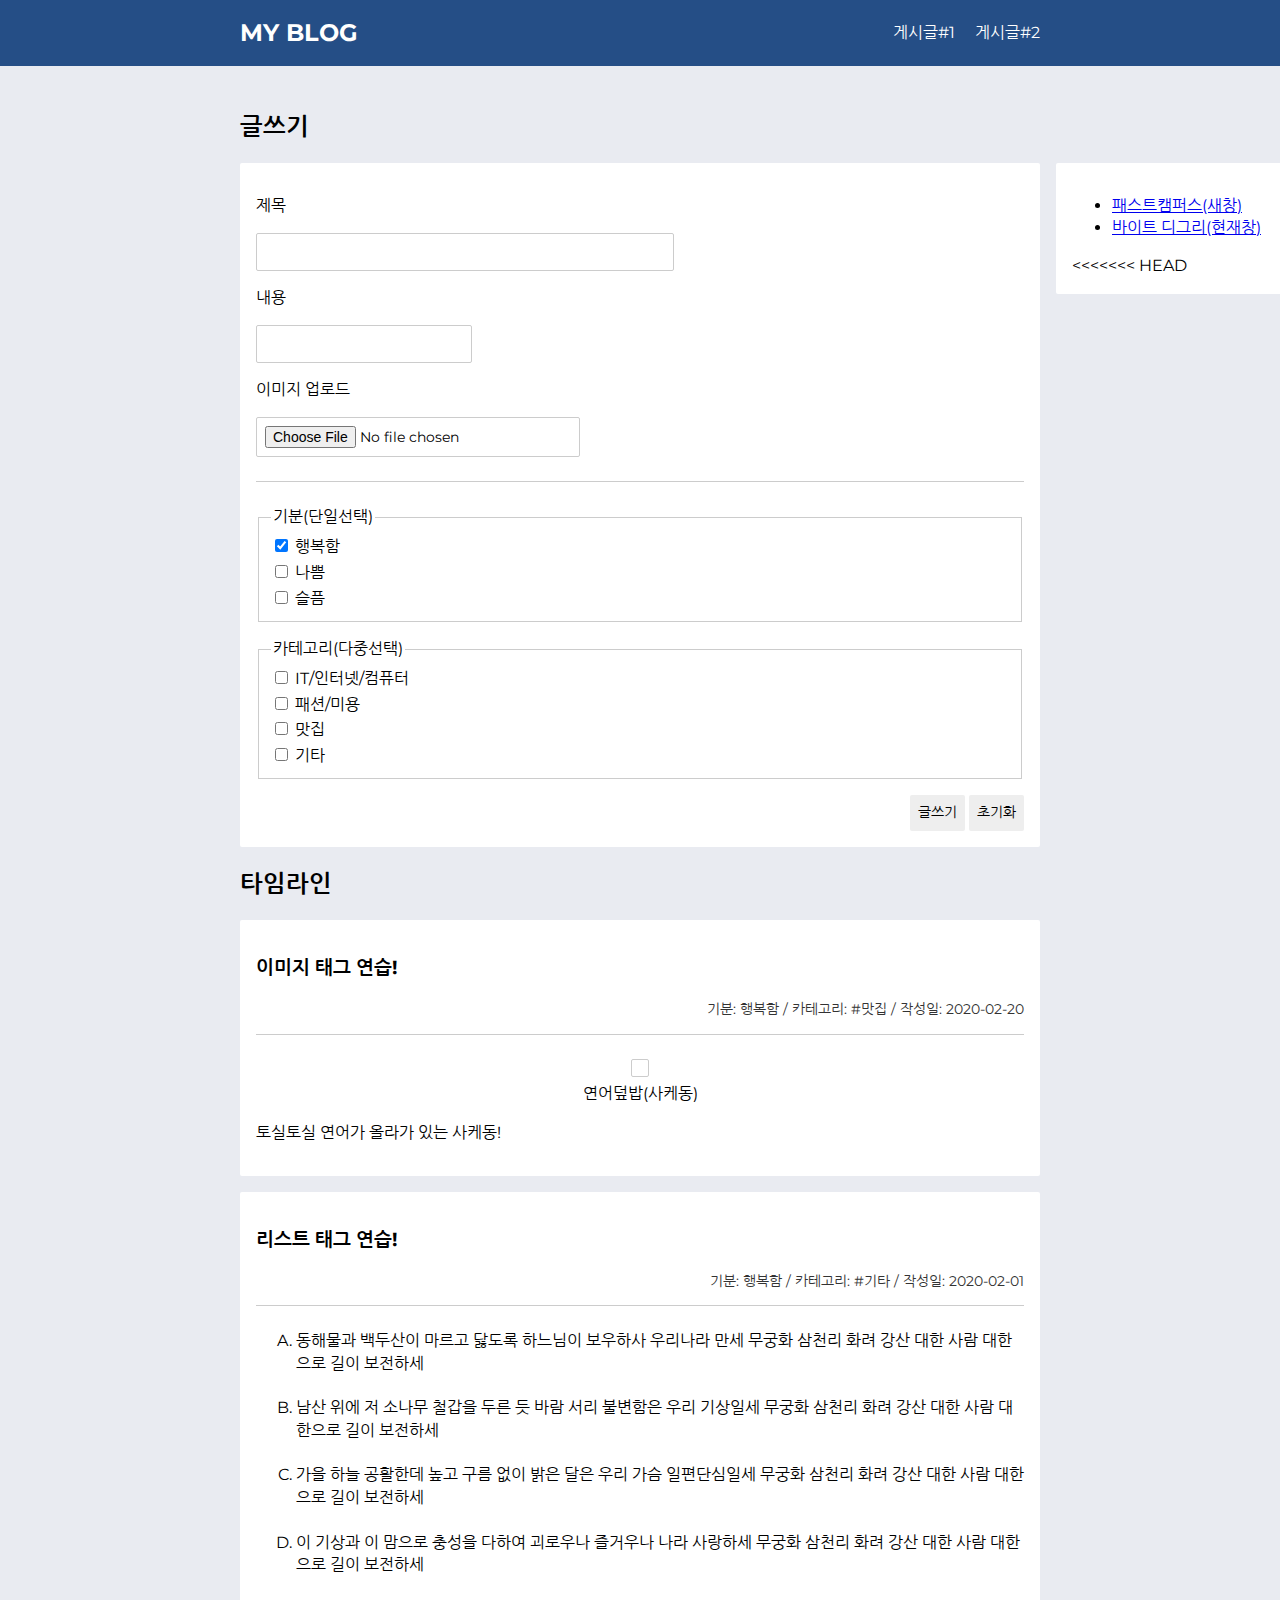
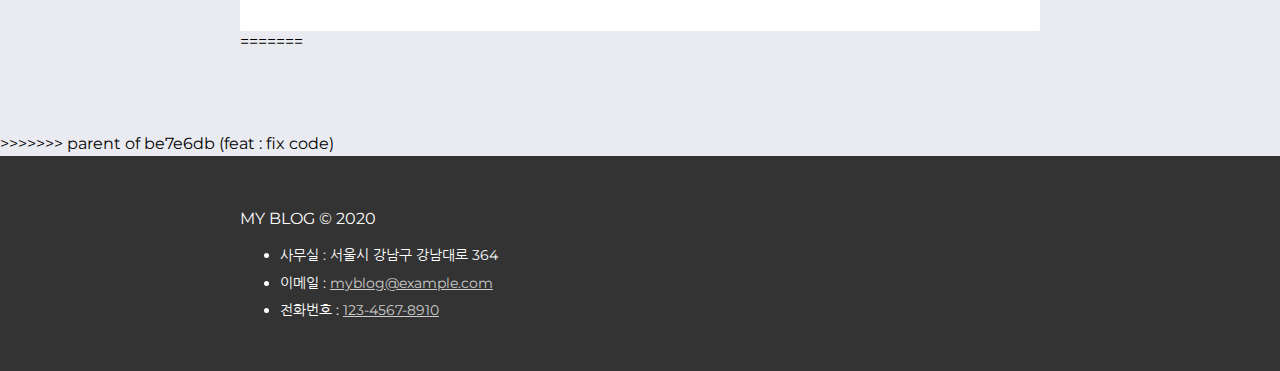
==== mini_project4/byte-degree-html/src/index.html @ 6fdc0b08 "Revert "feat : fix code"" ====
<!DOCTYPE html>
<html lang="ko">
    <head>
        <meta charset="UTF-8" />
        <meta name="viewport" content="width=device-width, initial-scale=1.0" />
        <meta http-equiv="X-UA-Compatible" content="ie=edge" />
        <!-- 01. 기본경로 설정하기(이곳에 작성) -->
        <link rel="stylesheet" href="./assets/css/index.css" />
        <link
            href="https://fonts.googleapis.com/css?family=Montserrat|Nanum+Gothic&display=swap"
            rel="stylesheet"
        />
        <!-- 02. 브라우저 타이틀 표시하기(이곳에 작성) -->
        <script src="./assets/js/main.js"></script>
        <title>MY BLOG</title>
    </head>
    <body>
        <!-- 헤더 -->
        <div class="header">
            <div class="container">
                <h2 class="logo-title">MY BLOG</h2>
                <nav>
                    <ul class="menu">
                        <li class="menu-item">
                            <a href="../index.html?card"> 게시글#1</a>
                        </li>
                        <li class="menu-item">
                            <a href="../index.html?card"> 게시글#2</a>
                        </li>
                    </ul>
                </nav>
            </div>
        </div>
        <!-- 본문 -->
        <div class="content">
            <!-- 글쓰기 영역 -->
            <section class="write">
                <header><h2 class="title">글쓰기</h2></header>
                <div class="container">
                    <form action="#">
                        <p>
                            <label>
                                제목<br />
                                <input type="text" name="subject" />
                            </label>
                        </p>
                        <p>
                            <label>
                                내용<br />
                                <input name="content" cols="55" rows="5"/>
                            </label>
                        </p>
                        <p>
                            <label>
                                이미지 업로드<br />
                                <input
                                    name="image"
                                    type="file"
                                    accept="assets/image/jpeg, assets/image/jpg, assets/image/png, assets/image/gif"
                                />
                            </label>
                        </p>
                        <hr class="separator" />
                        <fieldset>
                            <legend>기분(단일선택)</legend>
                            <input
                                type="checkbox"
                                name="feeling"
                                value="Happy"
                                id="feeling:Happy"
                                checked
                            />
                            <label for="feeling:Happy">행복함</label><br />
                            <input
                                type="checkbox"
                                name="feeling"
                                value="Bad"
                                id="feeling:Bad"
                            />
                            <label for="feeling:Bad">나쁨</label><br />
                            <input
                                type="checkbox"
                                name="feeling"
                                value="Sad"
                                id="feeling:Sad"
                            />
                            <label for="feeling:Sad">슬픔</label><br />
                        </fieldset>
                        <fieldset>
                            <legend>카테고리(다중선택)</legend>
                            <input
                                type="checkbox"
                                name="category"
                                value="IT/Internet/Computer"
                                id="category:IT/Internet/Computer"
                            />
                            <label for="category:IT/Internet/Computer"
                                >IT/인터넷/컴퓨터 </label
                            ><br />
                            <input
                                type="checkbox"
                                name="category"
                                value="Fashion/Beauty"
                                id="category:Fashion/Beauty"
                            />
                            <label for="category:Fashion/Beauty"
                                >패션/미용 </label
                            ><br />
                            <input
                                type="checkbox"
                                name="category"
                                value="Delicious"
                                id="category:Delicious"
                            />
                            <label for="category:Delicious">맛집 </label><br />
                            <input
                                type="checkbox"
                                name="category"
                                value="ETC"
                                id="category:ETC"
                            />
                            <label for="category:ETC">기타 </label><br />
                        </fieldset>
                        <div class="buttons">
                            <button type="submit">글쓰기</button>
                            <button type="submit">초기화</button>
                        </div>
                    </form>
                </div>
            </section>
            <!-- 게시글 영역 -->
            <section class="timeline">
                <h2>타임라인</h2>
                <!-- 게시글 1번 -->
                <div class="item">
                    <header>
                        <h3>
                            <a id="card1">이미지 태그 연습!</a>
                        </h3>
                        <p class="meta">
                            기분: 행복함 / 카테고리: #맛집 / 작성일:
                            <time datetime="2020-02-20 12:00">2020-02-20</time>
                        </p>
                    </header>
                    <hr class="separator" />
                    <figure class="image">
                        <img
                            srcset="
                                ./images/image-sm.jpg  400w,
                                ./images/image-md.jpg  700w,
                                ./images/image-lg.jpg 1000w
                            "
                            sizes="(max-width: 500px) 444px,
                                   (max-width: 800px) 777px,
                                   1222px"
                            width="400"
                        />
                        <figcaption>연어덮밥(사케동)</figcaption>
                    </figure>
                    <p>토실토실 연어가 올라가 있는 사케동!</p>
                </div>
                <!-- 게시글 2번 -->
                <div class="item">
                    <header>
                        <h3>
                            <a id="card2">리스트 태그 연습!</a>
                        </h3>
                        <p class="meta">
                            기분: 행복함 / 카테고리: #기타 / 작성일:
                            <time datetime="2020-02-10 10:00">2020-02-01</time>
                        </p>
                    </header>
                    <hr class="separator" />
                    <ol type="A">
                        <li>
                            동해물과 백두산이 마르고 닳도록 하느님이 보우하사
                            우리나라 만세 무궁화 삼천리 화려 강산 대한 사람
                            대한으로 길이 보전하세<br /><br />
                        </li>
                        <li>
                            남산 위에 저 소나무 철갑을 두른 듯 바람 서리
                            불변함은 우리 기상일세 무궁화 삼천리 화려 강산 대한
                            사람 대한으로 길이 보전하세<br /><br />
                        </li>
                        <li>
                            가을 하늘 공활한데 높고 구름 없이 밝은 달은 우리
                            가슴 일편단심일세 무궁화 삼천리 화려 강산 대한 사람
                            대한으로 길이 보전하세<br /><br />
                        </li>
                        <li>
                            이 기상과 이 맘으로 충성을 다하여 괴로우나 즐거우나
                            나라 사랑하세 무궁화 삼천리 화려 강산 대한 사람
                            대한으로 길이 보전하세<br /><br />
                        </li>
                    </ol>
                </div>
            </section>
            <!-- 우측 링크 영역 -->
            <nav class="links">
                <nav>
                    <ul>
                        <li>
                            <a href="https://www.fastcampus.co.kr"
                             target="">
                                패스트캠퍼스(새창)
                            </a>
                        </li>
                        <li>
                            <a href="https://www.fastcampus.co.kr"
                             target="">
                                바이트 디그리(현재창)
                            </a>
                        </li>
                    </ul>
                </nav>
<<<<<<< HEAD
            </nav>
        </main>
=======
            </div>
        </div>
>>>>>>> parent of be7e6db (feat : fix code)
        <!-- 푸터 -->
        <div class="footer">
            <div class="container">
                <p class="copyright">MY BLOG &copy; 2020</p>
                <address class="contact">
                    <ul>
                        <li>사무실 : 서울시 강남구 강남대로 364</li>
                        <li>
                            이메일 :
                            <a href="link:myblog@email.com"
                                >myblog@example.com</a
                            >
                        </li>
                        <li>
                            전화번호 :
                            <a href="link:12345678910">123-4567-8910</a>
                        </li>
                    </ul>
                </address>
            </div>
        </div>
    </body>
</html>
---- mini_project4/byte-degree-html/src/assets/css/index.css ----
* {
    font-family: "Montserrat", "Nanum Gothic";
    line-height: 1.4;
}

pre,
code {
    font-family: monospace;
}

body {
    margin: 0;
    color: inherit;
    font-size: 16px;
    background-color: #e9ebf1;
}

.header {
    background-color: #254e86;
    color: white;
}

.header .container {
    width: 800px;
    padding: 16px 24px;
    margin: 0 auto;
    display: flex;
    justify-content: space-between;
    align-items: center;
}

.header .container .logo-title {
    margin: 0;
    font-size: 24px;
}

.header .container .menu {
    margin: 0;
    padding: 0;
}

.header .container .menu .menu-item {
    display: inline;
    margin-left: 16px;
}

.header .container .menu .menu-item a {
    color: inherit;
    text-decoration: none;
}

.content {
    position: relative;
    width: 800px;
    margin: 0 auto;
    padding: 24px 0 80px 0;
}

.content .write .container {
    background-color: #fff;
    padding: 16px;
    border-radius: 2px;
}

.content .write .container label > br + * {
    margin-top: 16px;
}

.content .write .container fieldset {
    margin-bottom: 16px;
    border: solid 1px #ccc;
}

.content .write .container fieldset label {
    line-height: 1.6;
}

.content .write .container .separator {
    margin: 24px 0;
    border: none;
    background-color: #ccc;
    height: 1px;
}

.content .write .container input,
textarea {
    border: solid 1px #ccc;
    border-radius: 2px;
    padding: 8px;
    font-size: 14px;
}

.content .write .container input[name="subject"] {
    width: 400px;
}

.content .write .container .buttons {
    text-align: right;
}
.content .write .container .buttons button {
    font-size: 14px;
    border: none;
    background-color: #eee;
    padding: 8px;
    border-radius: 2px;
}

.content .timeline .item {
    background-color: #fff;
    padding: 16px;
    border-radius: 2px;
}

.content .timeline .item:not(:last-child) {
    margin-bottom: 16px;
}

.content .timeline .item .meta {
    text-align: right;
    color: #333;
    font-size: 14px;
}

.content .timeline .item .separator {
    margin: 8px 0 24px 0;
    border: none;
    background-color: #ccc;
    height: 1px;
}

.content .timeline .item .image {
    text-align: center;
}
.content .timeline .item .image img {
    border: solid 1px #ccc;
    padding: 8px;
    border-radius: 2px;
}
.content .links {
    position: absolute;
    top: 97px;
    width: 260px;
    right: -308px;
    background-color: #fff;
    padding: 16px;
    border-radius: 2px;
}

.footer {
    background-color: #333;
    color: #fff;
}

.footer .container {
    width: 800px;
    margin: 0 auto;
    padding: 36px;
}

.footer .container .contact {
    line-height: 2;
    font-size: 14px;
    font-style: normal;
}

.footer .container .contact ul li {
    margin-bottom: 8px;
}
.footer .container .contact a {
    color: #ccc;
}
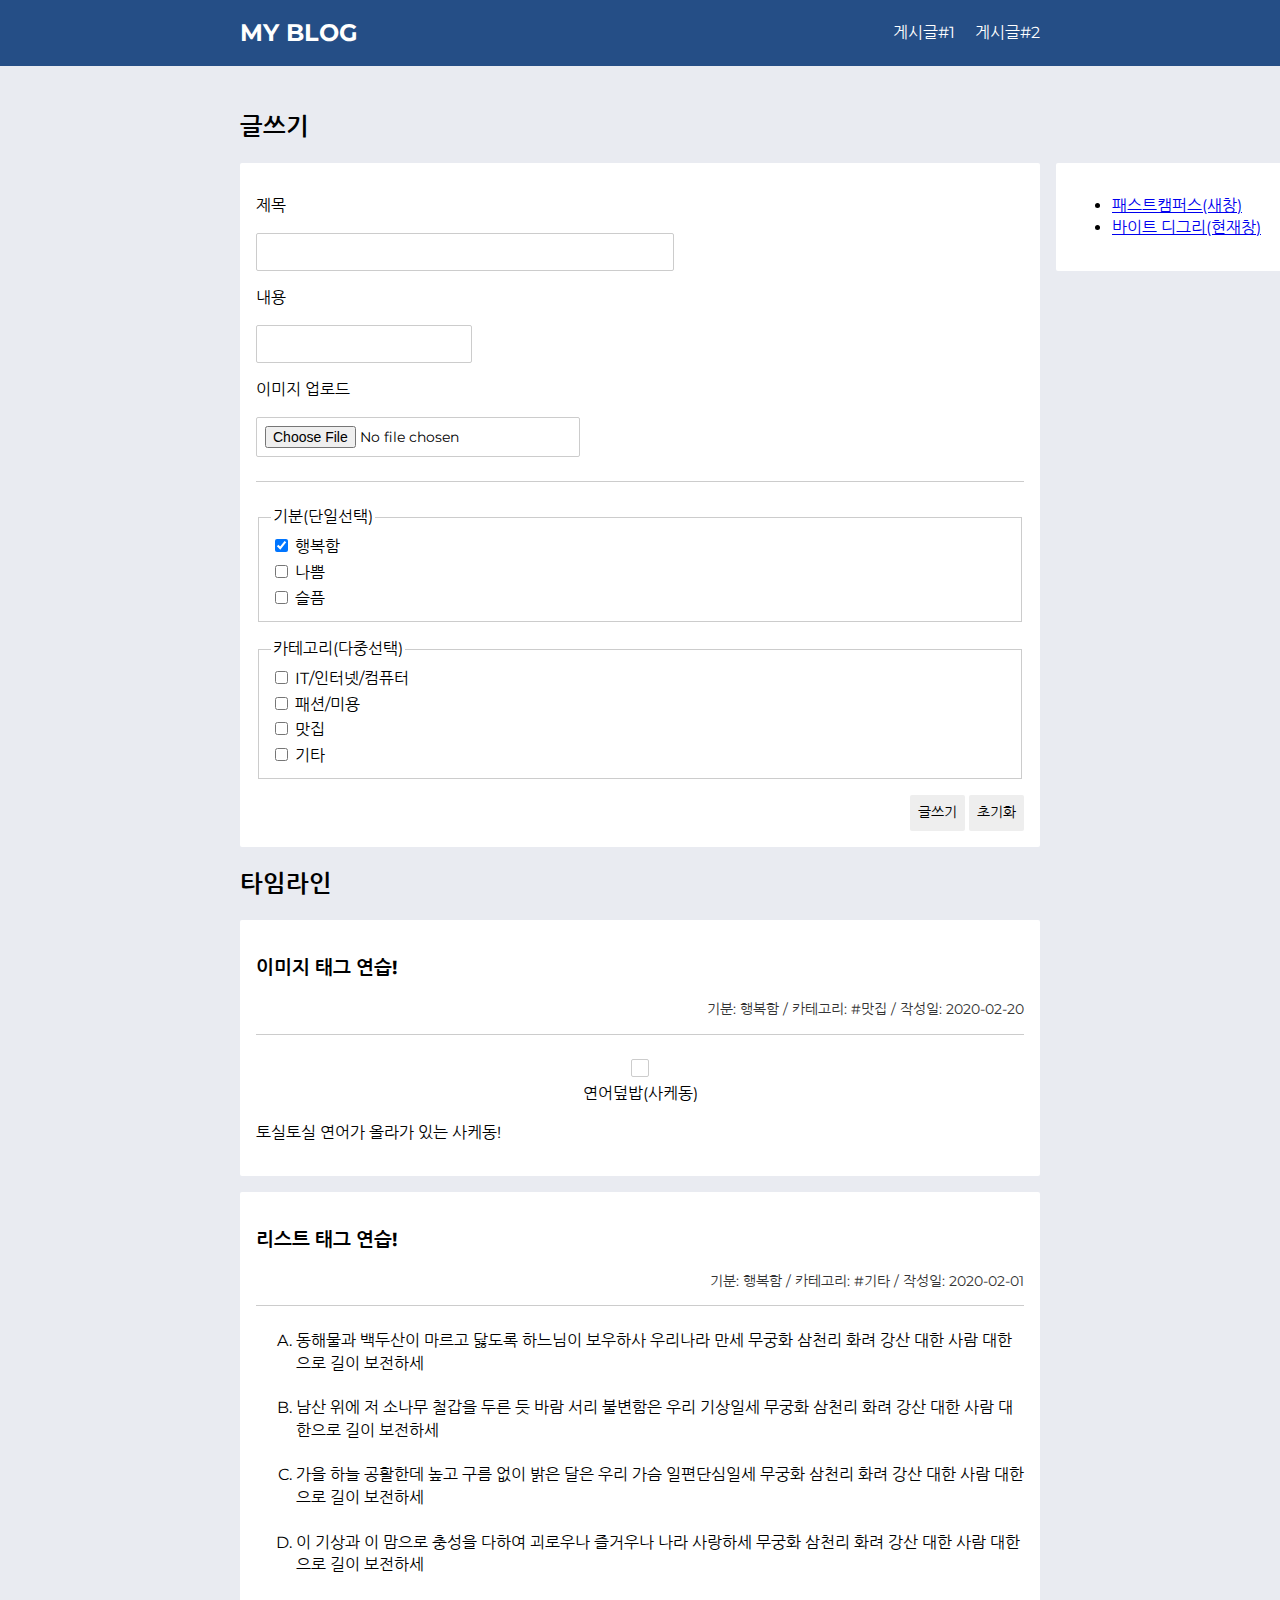
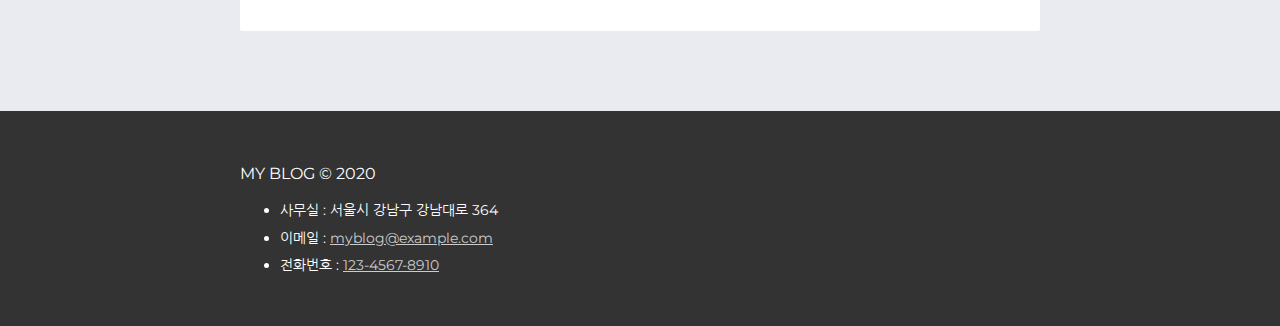
==== commit fcde2b8b: "feat: fix code" ====
--- a/mini_project4/byte-degree-html/src/index.html
+++ b/mini_project4/byte-degree-html/src/index.html
@@ -16,7 +16,7 @@
     </head>
     <body>
         <!-- 헤더 -->
-        <div class="header">
+        <header class="header">
             <div class="container">
                 <h2 class="logo-title">MY BLOG</h2>
                 <nav>
@@ -30,9 +30,9 @@
                     </ul>
                 </nav>
             </div>
-        </div>
+        </header>
         <!-- 본문 -->
-        <div class="content">
+        <main class="content">
             <!-- 글쓰기 영역 -->
             <section class="write">
                 <header><h2 class="title">글쓰기</h2></header>
@@ -213,15 +213,11 @@
                         </li>
                     </ul>
                 </nav>
-<<<<<<< HEAD
             </nav>
         </main>
-=======
-            </div>
-        </div>
->>>>>>> parent of be7e6db (feat : fix code)
+
         <!-- 푸터 -->
-        <div class="footer">
+        <footer class="footer">
             <div class="container">
                 <p class="copyright">MY BLOG &copy; 2020</p>
                 <address class="contact">
@@ -240,6 +236,6 @@
                     </ul>
                 </address>
             </div>
-        </div>
+        </footer>
     </body>
 </html>
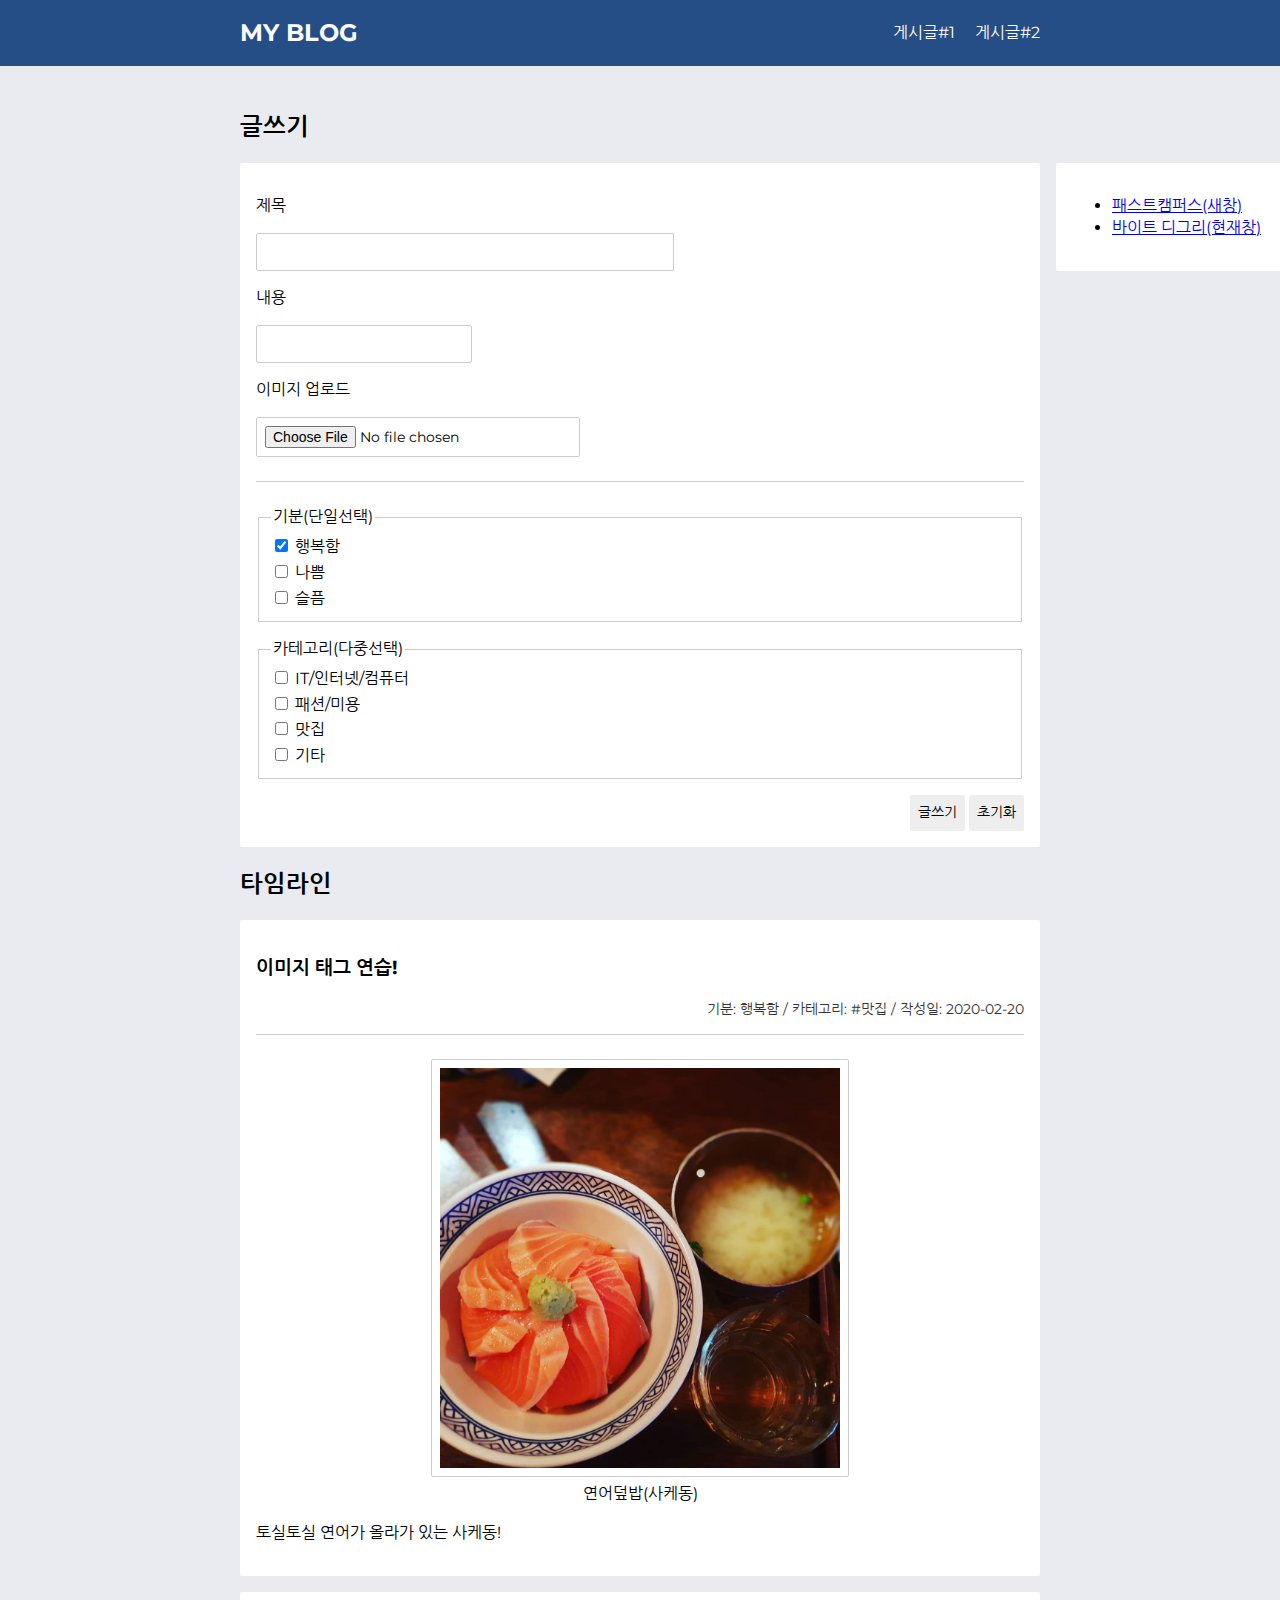
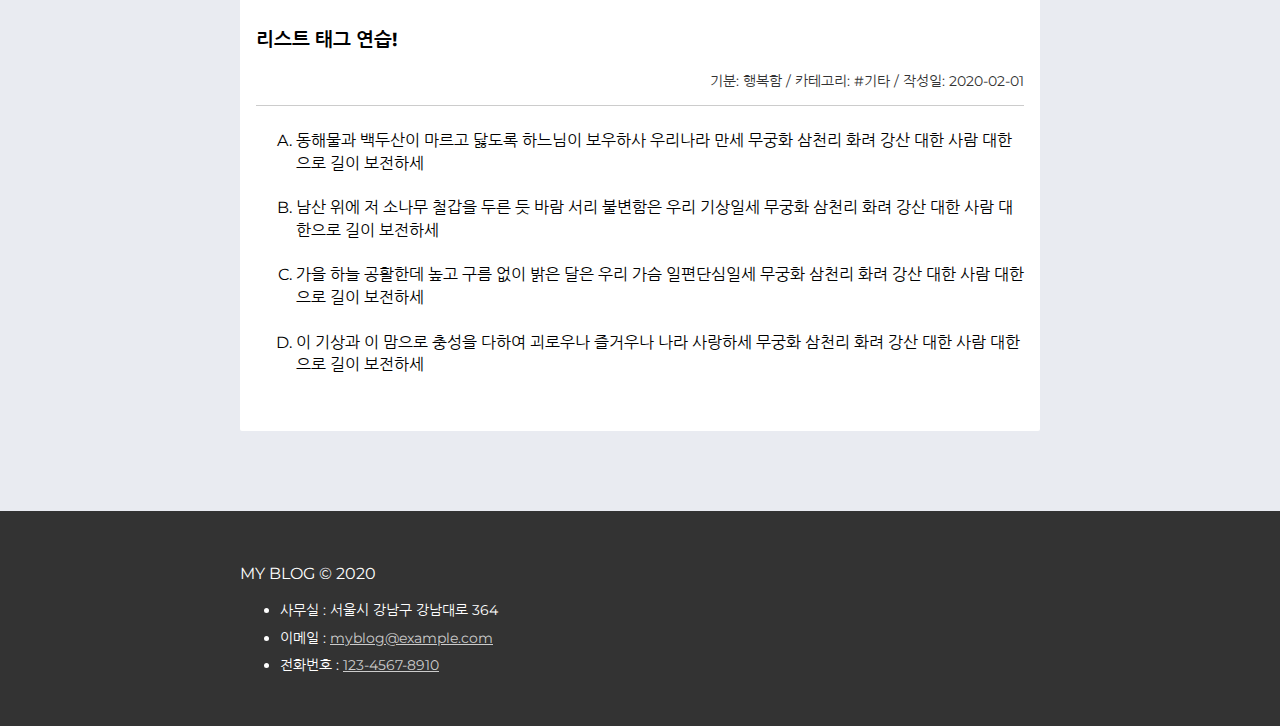
==== commit ac7cbb4e: "feat: fix code" ====
--- a/mini_project4/byte-degree-html/src/index.html
+++ b/mini_project4/byte-degree-html/src/index.html
@@ -18,14 +18,14 @@
         <!-- 헤더 -->
         <header class="header">
             <div class="container">
-                <h2 class="logo-title">MY BLOG</h2>
+                <div class="logo-title">MY BLOG</div>
                 <nav>
                     <ul class="menu">
                         <li class="menu-item">
-                            <a href="../index.html?card"> 게시글#1</a>
+                            <a href="#card1"> 게시글#1</a>
                         </li>
                         <li class="menu-item">
-                            <a href="../index.html?card"> 게시글#2</a>
+                            <a href="#card2"> 게시글#2</a>
                         </li>
                     </ul>
                 </nav>
@@ -132,7 +132,7 @@
             <section class="timeline">
                 <h2>타임라인</h2>
                 <!-- 게시글 1번 -->
-                <div class="item">
+                <article class="item">
                     <header>
                         <h3>
                             <a id="card1">이미지 태그 연습!</a>
@@ -146,9 +146,9 @@
                     <figure class="image">
                         <img
                             srcset="
-                                ./images/image-sm.jpg  400w,
-                                ./images/image-md.jpg  700w,
-                                ./images/image-lg.jpg 1000w
+                                ./assets/images/image-sm.jpg  400w,
+                                ./assets/images/image-md.jpg  700w,
+                                ./assets/images/image-lg.jpg 1000w
                             "
                             sizes="(max-width: 500px) 444px,
                                    (max-width: 800px) 777px,
@@ -158,9 +158,9 @@
                         <figcaption>연어덮밥(사케동)</figcaption>
                     </figure>
                     <p>토실토실 연어가 올라가 있는 사케동!</p>
-                </div>
+                </article>
                 <!-- 게시글 2번 -->
-                <div class="item">
+                <article class="item">
                     <header>
                         <h3>
                             <a id="card2">리스트 태그 연습!</a>
@@ -193,7 +193,7 @@
                             대한으로 길이 보전하세<br /><br />
                         </li>
                     </ol>
-                </div>
+                </article>
             </section>
             <!-- 우측 링크 영역 -->
             <nav class="links">
@@ -201,13 +201,13 @@
                     <ul>
                         <li>
                             <a href="https://www.fastcampus.co.kr"
-                             target="">
+                             target="_blank">
                                 패스트캠퍼스(새창)
                             </a>
                         </li>
                         <li>
                             <a href="https://www.fastcampus.co.kr"
-                             target="">
+                             target="_self">
                                 바이트 디그리(현재창)
                             </a>
                         </li>
@@ -225,13 +225,13 @@
                         <li>사무실 : 서울시 강남구 강남대로 364</li>
                         <li>
                             이메일 :
-                            <a href="link:myblog@email.com"
-                                >myblog@example.com</a
-                            >
+                            <a href="mailto:myblog@example.com">
+                                myblog@example.com
+                            </a>
                         </li>
                         <li>
                             전화번호 :
-                            <a href="link:12345678910">123-4567-8910</a>
+                            <a href="tel:123.4567.8910">123-4567-8910</a>
                         </li>
                     </ul>
                 </address>
--- a/mini_project4/byte-degree-html/src/assets/css/index.css
+++ b/mini_project4/byte-degree-html/src/assets/css/index.css
@@ -32,6 +32,7 @@
 .header .container .logo-title {
     margin: 0;
     font-size: 24px;
+    font-weight: bold;
 }
 
 .header .container .menu {
@@ -169,3 +170,11 @@
 .footer .container .contact a {
     color: #ccc;
 }
+.skip-link {
+  position: absolute;
+  top: -3em;
+  background: #fff;
+}
+.skip-link:focus {
+  top: 0;
+}
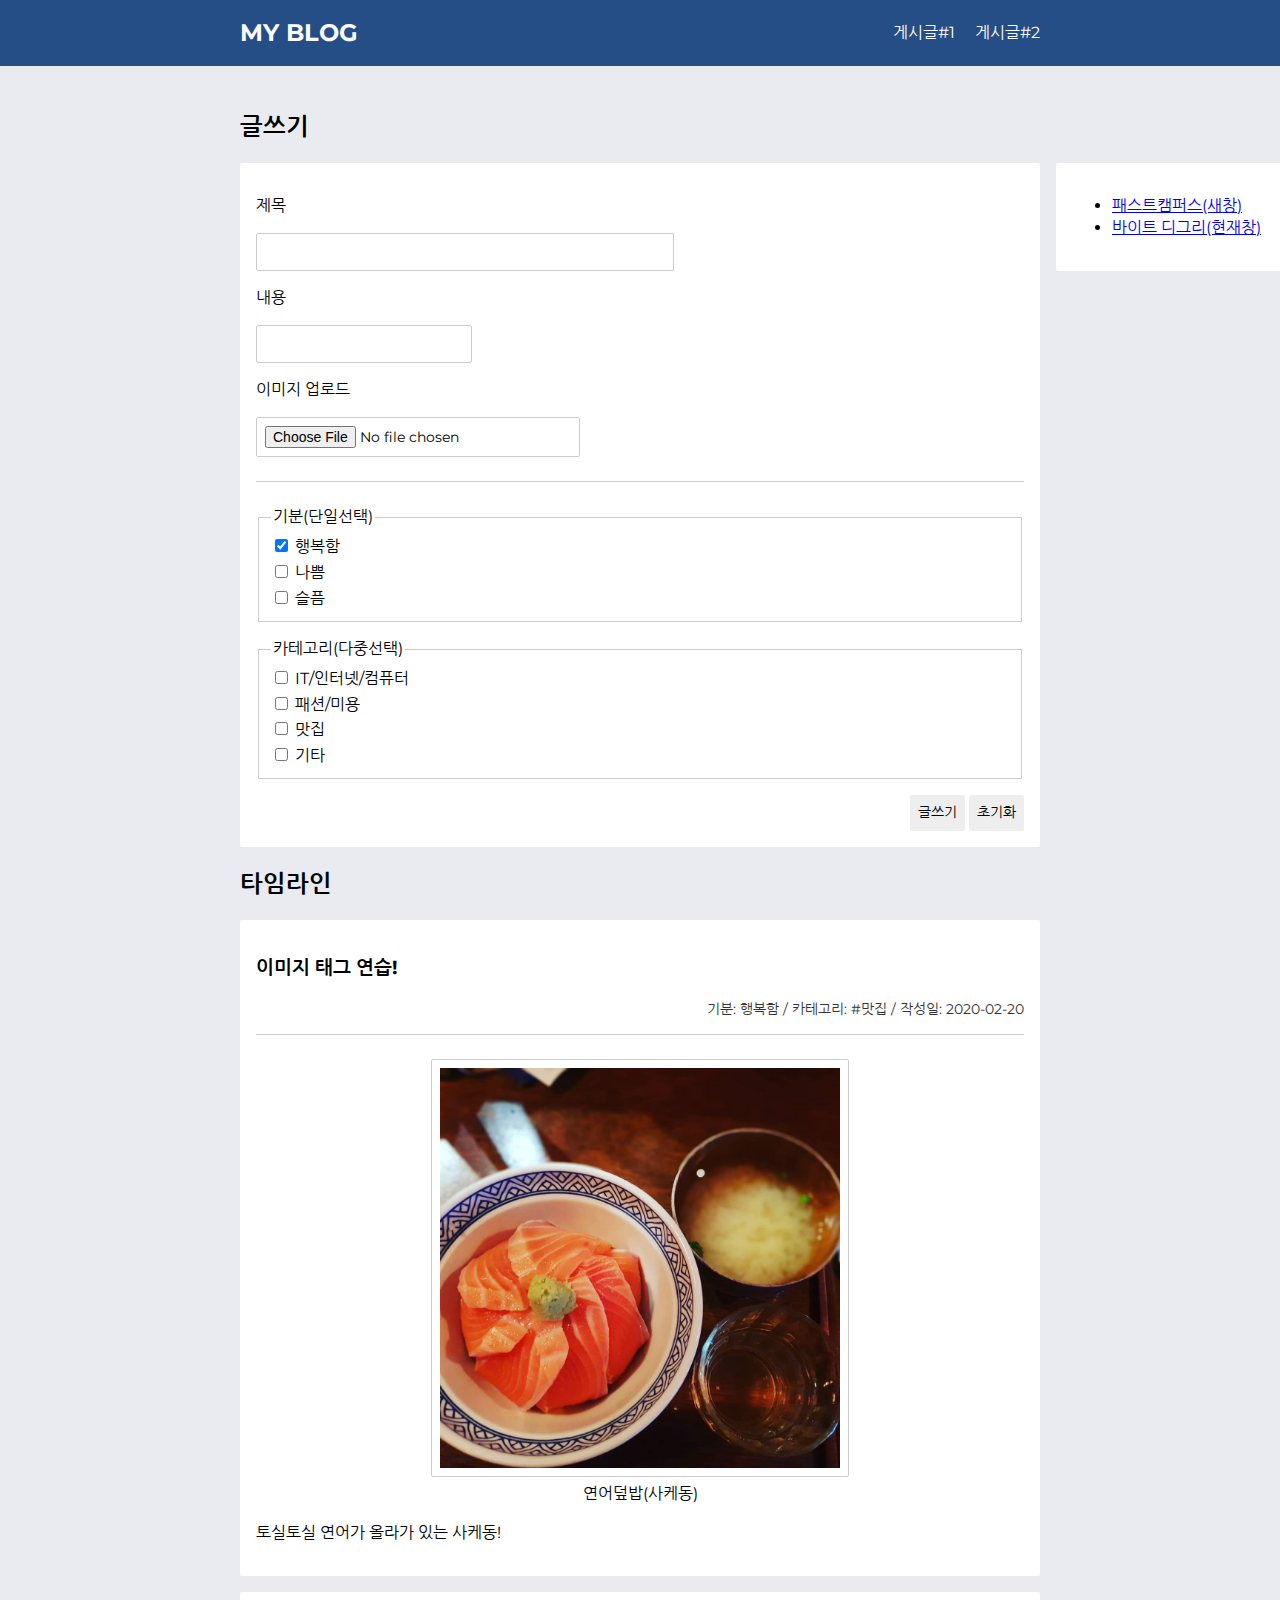
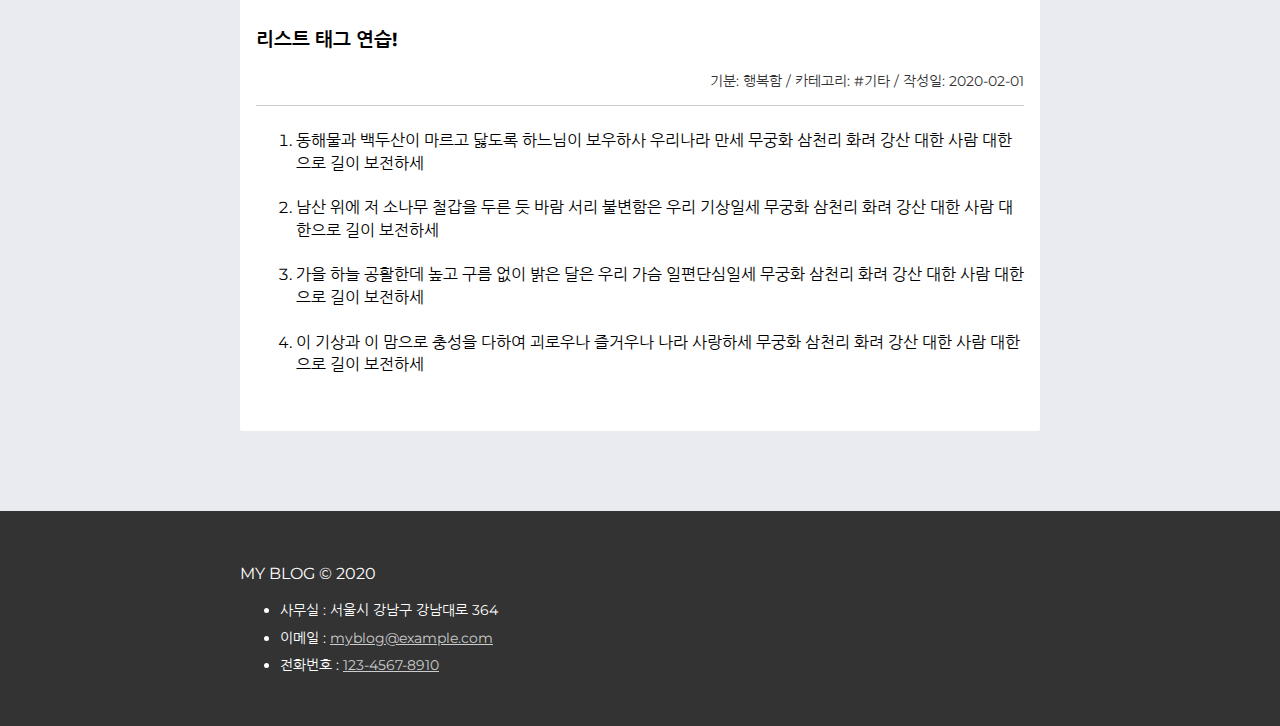
==== commit 326003bb: "feat: fix code" ====
--- a/mini_project4/byte-degree-html/src/index.html
+++ b/mini_project4/byte-degree-html/src/index.html
@@ -171,7 +171,7 @@
                         </p>
                     </header>
                     <hr class="separator" />
-                    <ol type="A">
+                    <ol type="1">
                         <li>
                             동해물과 백두산이 마르고 닳도록 하느님이 보우하사
                             우리나라 만세 무궁화 삼천리 화려 강산 대한 사람
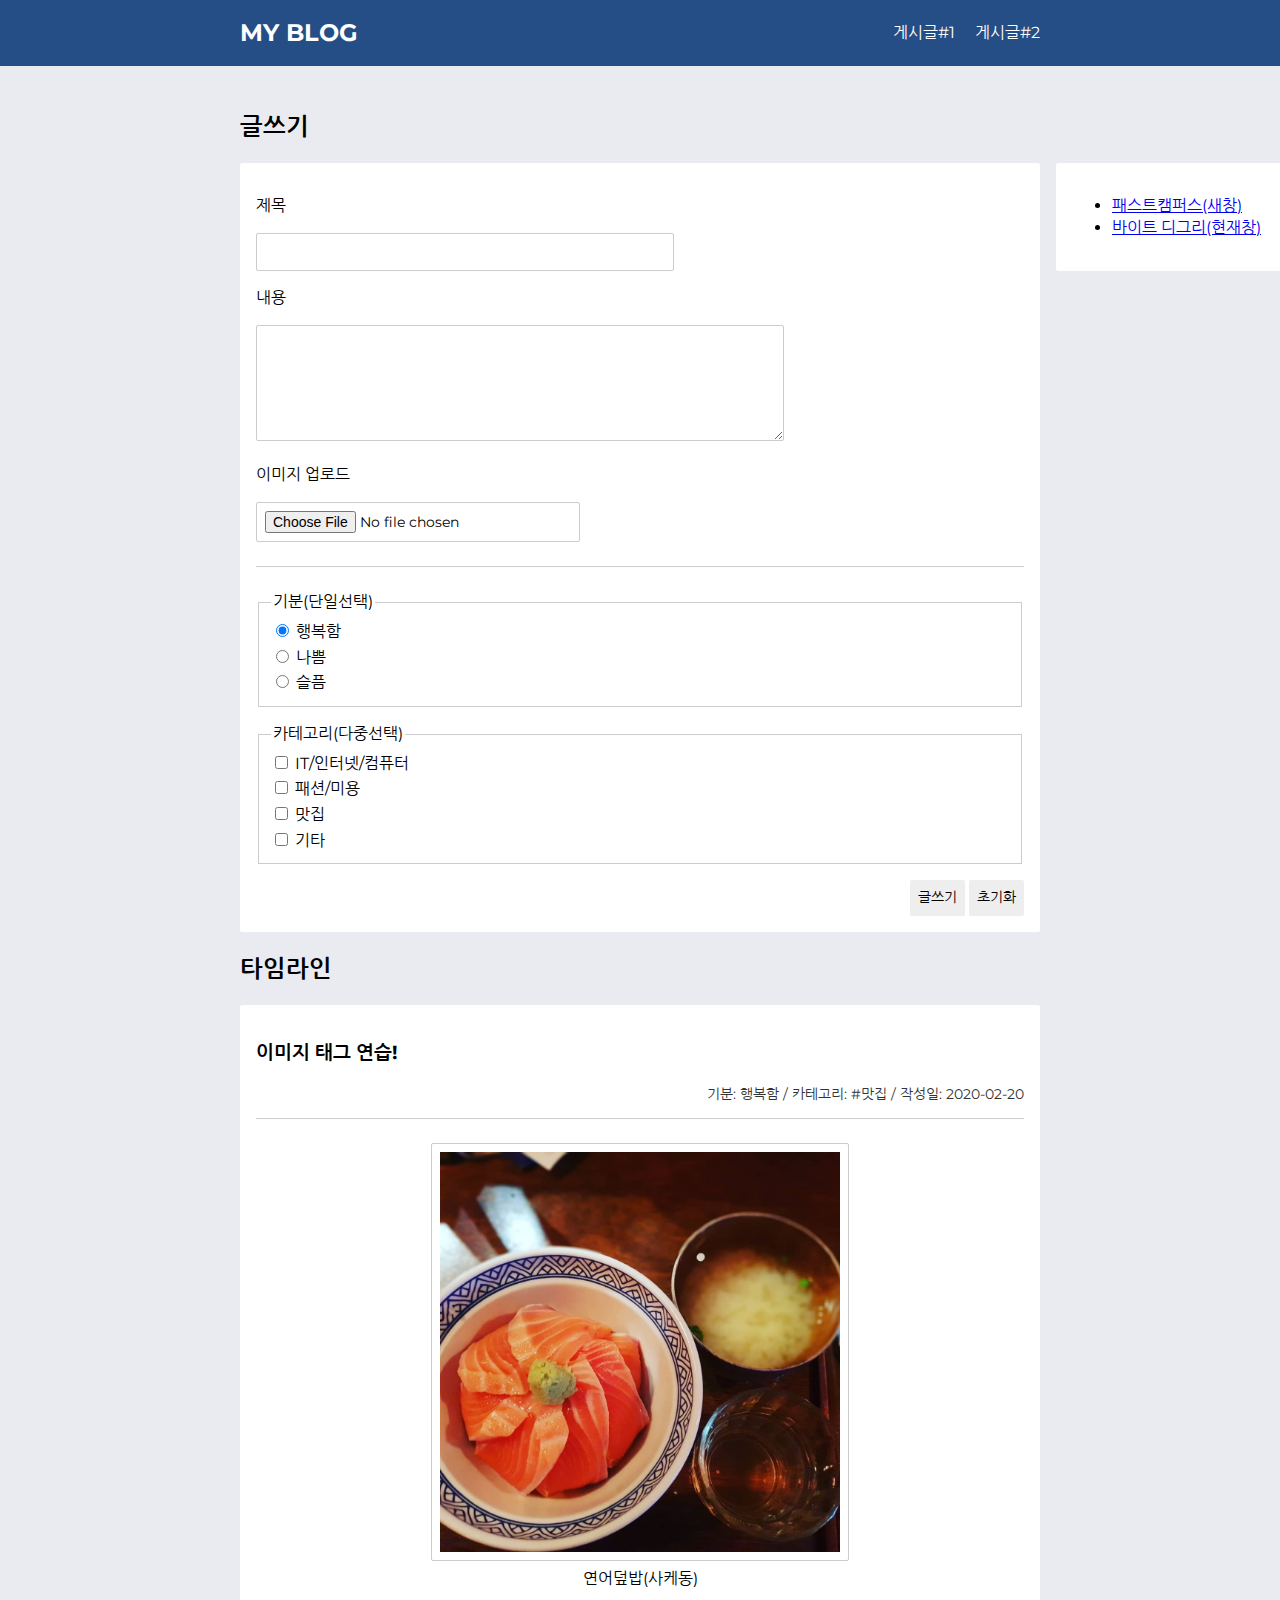
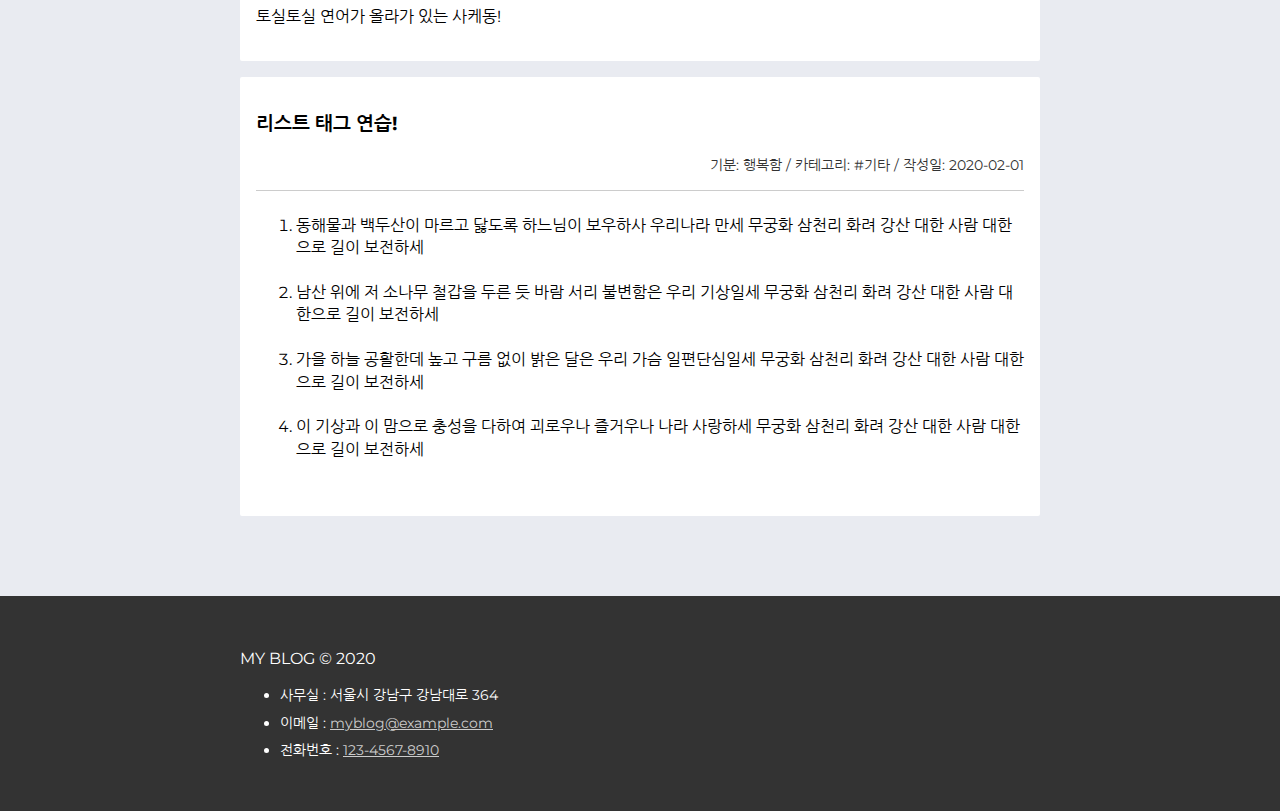
==== commit e7a6a205: "feat: fix code" ====
--- a/mini_project4/byte-degree-html/src/index.html
+++ b/mini_project4/byte-degree-html/src/index.html
@@ -47,7 +47,8 @@
                         <p>
                             <label>
                                 내용<br />
-                                <input name="content" cols="55" rows="5"/>
+                                <textarea name="content" cols="55" rows="5">
+                                </textarea>
                             </label>
                         </p>
                         <p>
@@ -64,7 +65,7 @@
                         <fieldset>
                             <legend>기분(단일선택)</legend>
                             <input
-                                type="checkbox"
+                                type="radio"
                                 name="feeling"
                                 value="Happy"
                                 id="feeling:Happy"
@@ -72,14 +73,14 @@
                             />
                             <label for="feeling:Happy">행복함</label><br />
                             <input
-                                type="checkbox"
+                                type="radio"
                                 name="feeling"
                                 value="Bad"
                                 id="feeling:Bad"
                             />
                             <label for="feeling:Bad">나쁨</label><br />
                             <input
-                                type="checkbox"
+                                type="radio"
                                 name="feeling"
                                 value="Sad"
                                 id="feeling:Sad"
@@ -123,7 +124,7 @@
                         </fieldset>
                         <div class="buttons">
                             <button type="submit">글쓰기</button>
-                            <button type="submit">초기화</button>
+                            <button type="reset">초기화</button>
                         </div>
                     </form>
                 </div>
